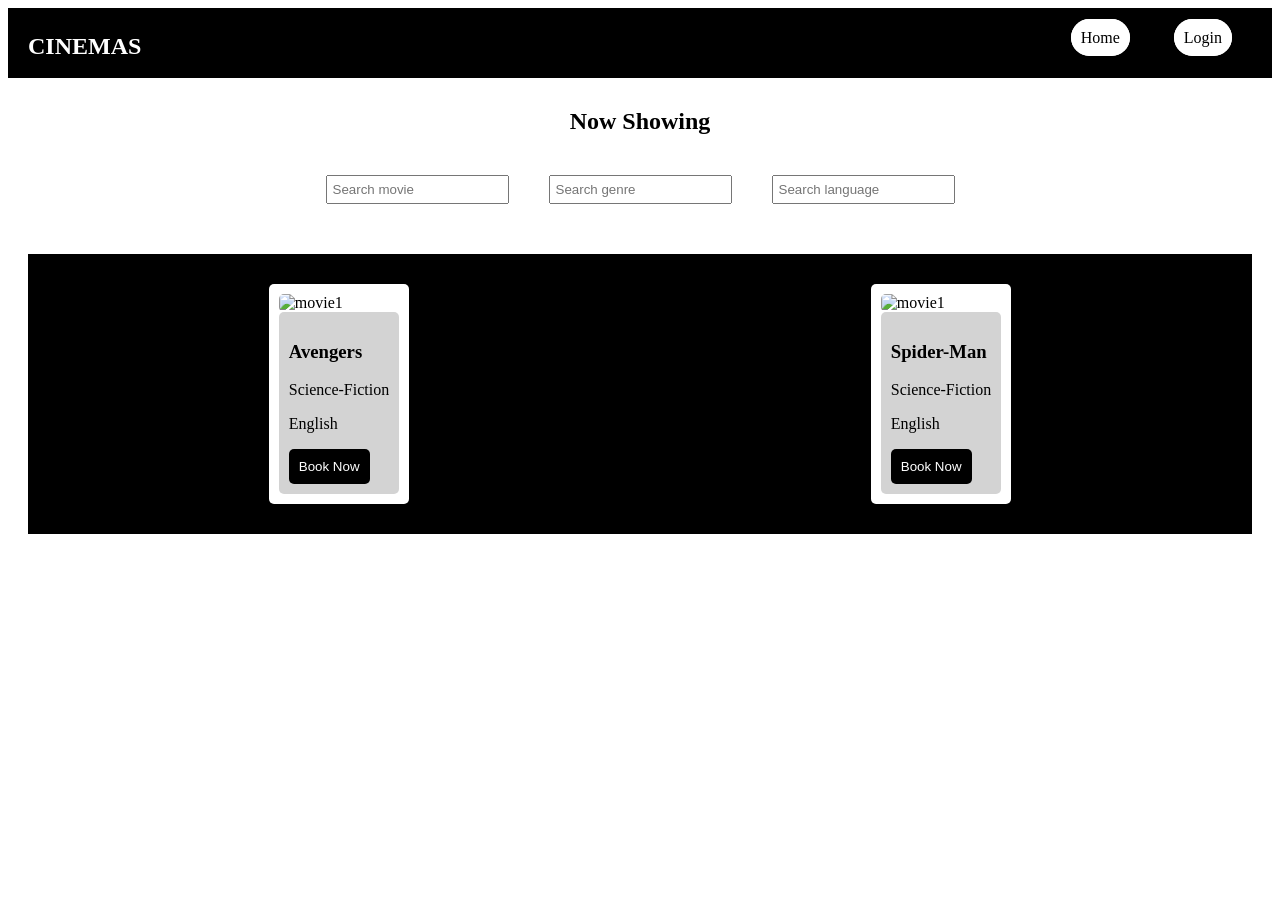
==== homepage.html @ 4be7d86b "frontend folder is added" ====
<!DOCTYPE html>
<html lang="en">

<head>
    <meta charset="UTF-8">
    <meta name="viewport" content="width=device-width, initial-scale=1.0">
    <title>Home</title>
    <script async src="scripts/home.js"></script>
    <link rel="stylesheet" href="styles/homepage.css">
</head>

<body>
    <header>
        <nav class="navbar">
            <h2>CINEMAS</h2>
            <ul class="navitems">
                <a href="homepage.html">Home</a>
                <a id="login" href="login.html">Login</a>
            </ul>
        </nav>
    </header>
    <div class="main-title">
        <h2 style="text-align: center;">Now Showing</h2>
        <search class="search-bar">
            <input id="movie" class="search-item" type="search" placeholder="Search movie">
            <input id="genre" class="search-item" type="search" placeholder="Search genre">
            <input id="language" class="search-item" type="search" placeholder="Search language">
        </search>
    </div>
    <div class="movie-display">
    </div>

</body>

</html>
---- styles/homepage.css ----
.navbar {
    background-color: black;
    height: 60px;
    padding:5px 20px;
    color:white;
    display: flex;
    justify-content: space-between;
}
.navitems a{
    text-decoration: none;
    padding:5px;
    margin:20px;
    border:5px solid white;
    border-radius: 20px;
    background-color:white;
    color:black;
}
.main-title {
    padding:10px;
}
.search-bar {
    display:flex;
    justify-content: center;
}
.search-item {
    padding:5px;
    margin:20px;
}
.movie-display {
    margin:20px;
    background-color: black;
    padding: 10px;
    display:flex;
    flex-wrap: wrap;
    justify-content: space-around;
    
}
.movie-card {
    margin:20px;
    padding:10px;
    background-color:white;
    border-radius: 5px;
}
.movie-image {
    height:400px;
    width:100%;
    border-radius: 5px;
}
.movie-description {
    background-color:lightgrey;
    border-radius: 5px;
    padding:10px;
    /* margin:10px; */
}
.btn-book {
    color:white;
    background-color: black;
    border-radius: 5px;
    padding:10px;
    border:none;
    cursor: pointer;
}
a {
    text-decoration: none;
    color:white;
}

a:hover {
    color: white;
    background-color:black ;
}
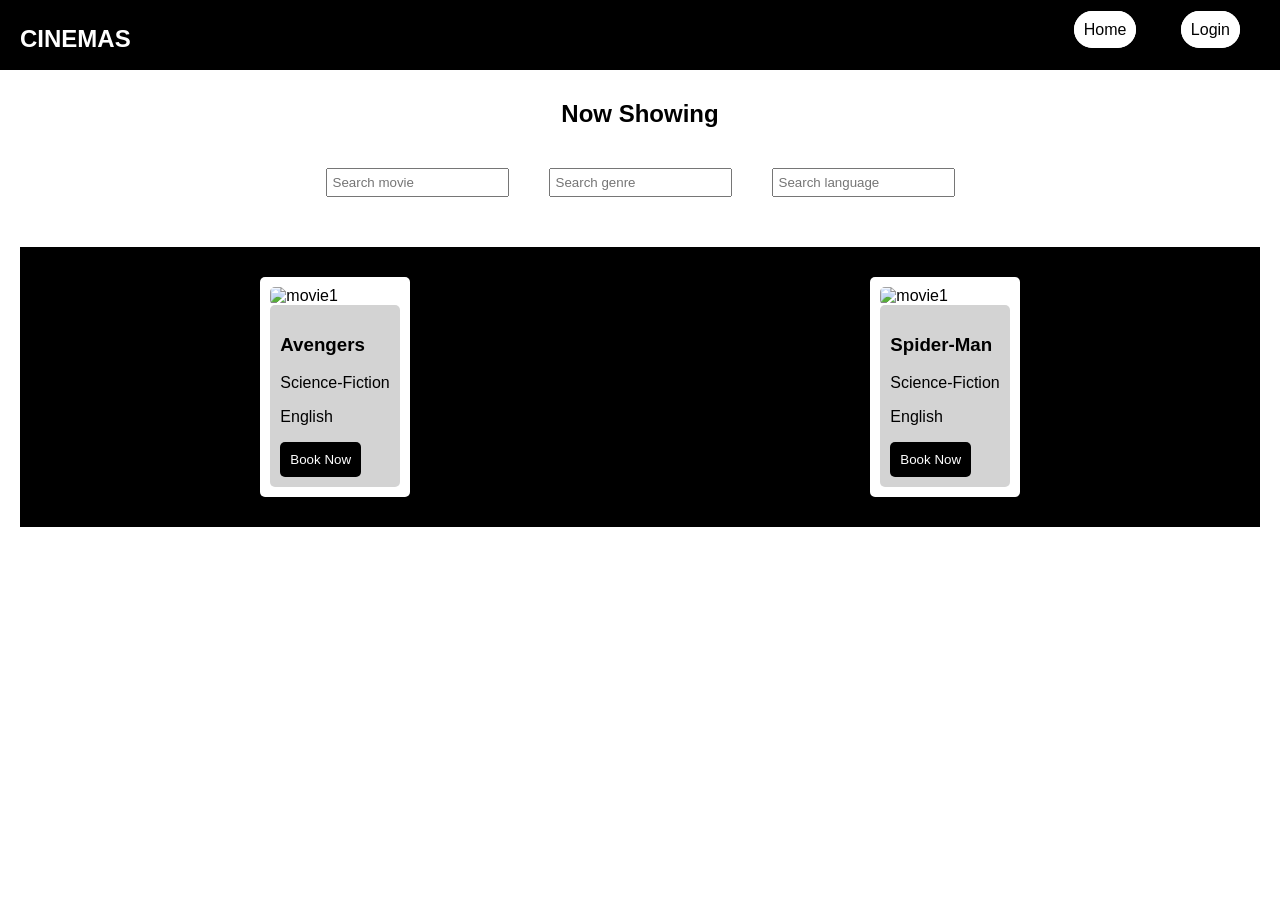
==== commit e0a3d919: "selecting seat functionality is implemented" ====
--- a/homepage.html
+++ b/homepage.html
@@ -1,20 +1,18 @@
 <!DOCTYPE html>
 <html lang="en">
-
 <head>
     <meta charset="UTF-8">
     <meta name="viewport" content="width=device-width, initial-scale=1.0">
     <title>Home</title>
-    <script async src="scripts/home.js"></script>
+    <link rel="stylesheet" href="styles/index.css">
     <link rel="stylesheet" href="styles/homepage.css">
 </head>
-
 <body>
     <header>
         <nav class="navbar">
             <h2>CINEMAS</h2>
             <ul class="navitems">
-                <a href="homepage.html">Home</a>
+                <a id="home" href="homepage.html">Home</a>
                 <a id="login" href="login.html">Login</a>
             </ul>
         </nav>
@@ -29,7 +27,7 @@
     </div>
     <div class="movie-display">
     </div>
-
+     <script defer src="scripts/auth.js"></script>
+     <script async src="scripts/home.js"></script>
 </body>
-
 </html>
--- a/styles/index.css
+++ b/styles/index.css
@@ -0,0 +1,49 @@
+@import url('https://fonts.googleapis.com');
+
+body {
+    min-height: 100vh;
+    margin: 0;
+    font-family: 'poppins', sans-serif;
+}
+
+.form-container {
+    display: flex;
+    flex-direction: column;
+    justify-content: center;
+    gap: 2px;
+    font-weight: 100;
+    font-size: small;
+}
+
+.form-label {
+    display: block;
+    margin-bottom: 4px;
+}
+
+.form-input {
+    margin: 0;
+    padding: 10px 14px;
+    width: 70%;
+    border: 1px solid grey;
+    border-radius: 5px;
+    box-sizing: border-box;
+}
+
+
+.navbar {
+    background-color: black;
+    height: 60px;
+    padding:5px 20px;                                   
+    color:white;
+    display: flex;
+    justify-content: space-between;
+}
+.navitems a{
+    text-decoration: none;
+    padding:5px;
+    margin:20px;
+    border:5px solid white;
+    border-radius: 20px;
+    background-color:white;
+    color:black;
+}
--- a/styles/homepage.css
+++ b/styles/homepage.css
@@ -1,71 +1,69 @@
-.navbar {
-    background-color: black;
-    height: 60px;
-    padding:5px 20px;
-    color:white;
+
+
+.main-title {
+    padding: 10px;
+}
+
+.search-bar {
     display: flex;
-    justify-content: space-between;
-}
-.navitems a{
-    text-decoration: none;
-    padding:5px;
-    margin:20px;
-    border:5px solid white;
-    border-radius: 20px;
-    background-color:white;
-    color:black;
-}
-.main-title {
-    padding:10px;
-}
-.search-bar {
-    display:flex;
     justify-content: center;
 }
+
 .search-item {
-    padding:5px;
-    margin:20px;
+    padding: 5px;
+    margin: 20px;
 }
+
 .movie-display {
-    margin:20px;
+    margin: 20px;
     background-color: black;
     padding: 10px;
-    display:flex;
+    display: flex;
     flex-wrap: wrap;
     justify-content: space-around;
-    
+
 }
+
 .movie-card {
-    margin:20px;
-    padding:10px;
-    background-color:white;
+    margin: 20px;
+    padding: 10px;
+    background-color: white;
     border-radius: 5px;
 }
+
 .movie-image {
-    height:400px;
-    width:100%;
+    height: 400px;
+    width: 100%;
     border-radius: 5px;
 }
+
 .movie-description {
-    background-color:lightgrey;
+    background-color: lightgrey;
     border-radius: 5px;
-    padding:10px;
+    padding: 10px;
     /* margin:10px; */
 }
+
 .btn-book {
-    color:white;
+    color: white;
     background-color: black;
     border-radius: 5px;
-    padding:10px;
-    border:none;
+    padding: 10px;
+    border: none;
     cursor: pointer;
 }
+
 a {
     text-decoration: none;
-    color:white;
+    color: white;
 }
 
 a:hover {
     color: white;
-    background-color:black ;
+    background-color: black;
+}
+
+#home:visited {
+    border-color: red;
+    background-color: red;
 }
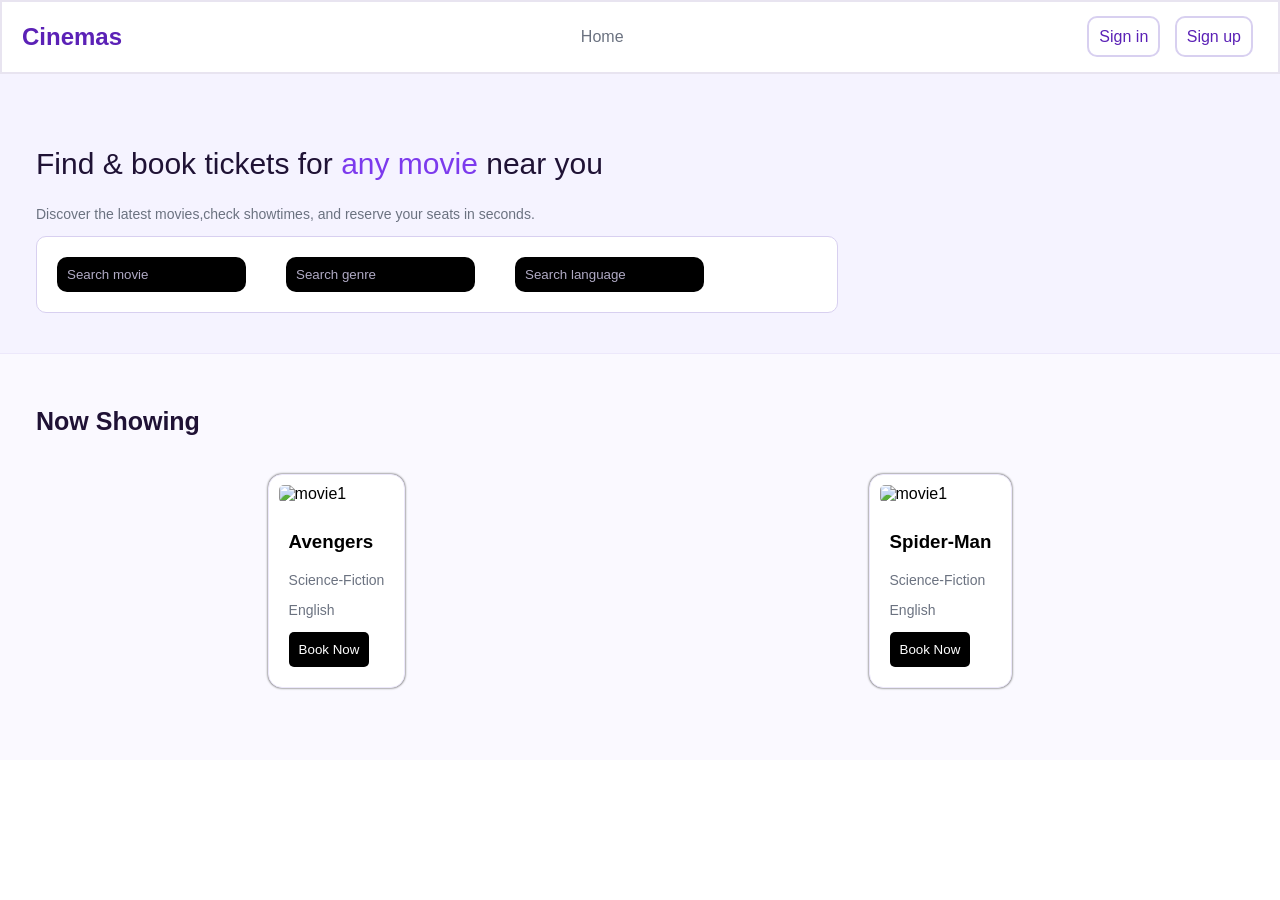
==== commit 13f7925e: "updated UI and its functionality" ====
--- a/homepage.html
+++ b/homepage.html
@@ -1,33 +1,50 @@
 <!DOCTYPE html>
 <html lang="en">
+
 <head>
     <meta charset="UTF-8">
     <meta name="viewport" content="width=device-width, initial-scale=1.0">
-    <title>Home</title>
+    <title>home</title>
     <link rel="stylesheet" href="styles/index.css">
     <link rel="stylesheet" href="styles/homepage.css">
 </head>
+
 <body>
     <header>
         <nav class="navbar">
-            <h2>CINEMAS</h2>
-            <ul class="navitems">
+            <h2 class="logo">Cinemas</h2>
+            <div class="navitems">
                 <a id="home" href="homepage.html">Home</a>
-                <a id="login" href="login.html">Login</a>
-            </ul>
+            </div>
+            <div>
+                <a id="login" href="login.html">Sign in</a>
+                <a id="signup" href="signup.html">Sign up</a>
+            </div>
         </nav>
     </header>
-    <div class="main-title">
-        <h2 style="text-align: center;">Now Showing</h2>
-        <search class="search-bar">
-            <input id="movie" class="search-item" type="search" placeholder="Search movie">
-            <input id="genre" class="search-item" type="search" placeholder="Search genre">
-            <input id="language" class="search-item" type="search" placeholder="Search language">
-        </search>
-    </div>
-    <div class="movie-display">
-    </div>
-     <script defer src="scripts/auth.js"></script>
-     <script async src="scripts/home.js"></script>
+    <section>
+        <div class="main-title">
+            <h1>Find & book tickets for <span>any movie</span> near you</h1>
+            <p>Discover the latest movies,check showtimes, and reserve your seats in seconds.</p>
+            <search class="search-bar">
+                <input id="movie" class="search-item" type="search" placeholder="Search movie">
+                <input id="genre" class="search-item" type="search" placeholder="Search genre">
+                <input id="language" class="search-item" type="search" placeholder="Search language">
+            </search>
+        </div>
+        <div class="movie-wrapper">
+            <h2 class="heading">Now Showing</h2>
+            <div class="movie-display">
+
+            </div>
+
+
+        </div>
+
+    </section>
+
+    <script defer src="scripts/auth.js"></script>
+    <script defer src="scripts/home.js"></script>
 </body>
+
 </html>
--- a/styles/index.css
+++ b/styles/index.css
@@ -1,11 +1,14 @@
 @import url('https://fonts.googleapis.com');
 
-body {
+ body {
     min-height: 100vh;
     margin: 0;
     font-family: 'poppins', sans-serif;
-}
+} 
 
+/* section {
+    background-color: rgba(0,0,0);
+} */
 .form-container {
     display: flex;
     flex-direction: column;
@@ -28,22 +31,39 @@
     border-radius: 5px;
     box-sizing: border-box;
 }
-
-
 .navbar {
-    background-color: black;
+    background-color:rgb(255,255,255);
+    border:2px solid #e8e4f0;
     height: 60px;
     padding:5px 20px;                                   
     color:white;
     display: flex;
     justify-content: space-between;
+    align-items: center;
+}
+.logo {
+    color:#5b21b6;
+}
+a {
+    text-decoration:none;
 }
 .navitems a{
-    text-decoration: none;
     padding:5px;
-    margin:20px;
-    border:5px solid white;
-    border-radius: 20px;
-    background-color:white;
-    color:black;
-}+    margin:10px;
+    color:#6b7280 ;
+    
+}
+.navitems a:visited{
+    color:#5b21b6;
+}
+#login,
+#signup {
+    padding:10px;
+    margin:5px;
+    border:2px solid #d8d0f0 ;
+    border-radius:10px;
+    background-color:rgb(255,255,255);
+    color:#5b21b6;
+    cursor:pointer;
+}
+
--- a/styles/homepage.css
+++ b/styles/homepage.css
@@ -1,23 +1,56 @@
-
-
 .main-title {
-    padding: 10px;
+    background-color: #f5f3ff;
+    padding: 48px 36px 40px;
+    border-bottom: 0.5px solid #ece8fb;
 }
-
+h1 {
+    font-size: 30px;
+    font-weight:500;
+    color:#1f1235 ;
+}
+span{
+    color:#7c3aed;
+}
+p{
+    font-size:14px;
+    color:#6b7280;
+}
 .search-bar {
     display: flex;
-    justify-content: center;
+    justify-content:flex-start;
+    flex-wrap: wrap;
+    width:800px;
+    background-color: white;
+    border:1px solid #d8d0f0;
+    border-radius: 10px;
+    
 }
+input[type="search"]::placeholder{
+    color:#b0aac4;
+}
+.search-item:focus {
+    outline-color:#7c3aed;
+}
+.search-item {
+    padding: 10px;
+    margin: 20px;
+    border-radius: 10px;
+    border:none;
+    color:white;
+    background-color: black;
+}
+.movie-wrapper{
+    background-color: #faf9ff;
+    padding:32px 36px 52px;
 
-.search-item {
-    padding: 5px;
-    margin: 20px;
 }
-
+.heading {
+    font-size:25px;
+    font-weight:bolder;
+    color:#1f1235;
+    margin-bottom:18px;
+}
 .movie-display {
-    margin: 20px;
-    background-color: black;
-    padding: 10px;
     display: flex;
     flex-wrap: wrap;
     justify-content: space-around;
@@ -27,21 +60,24 @@
 .movie-card {
     margin: 20px;
     padding: 10px;
+    border:0.5px solid #ece8fb;
     background-color: white;
-    border-radius: 5px;
+    border-radius: 14px;
+    box-shadow: 0 0 2px 0.5px gray;
 }
-
 .movie-image {
     height: 400px;
     width: 100%;
     border-radius: 5px;
 }
+.movie-card:hover {
+    box-shadow: 0 0 2px 0.5px #7c3aed; /*x-offset,y-offset,blur,radius,color */
+    border:2px solid #7c3aed;
+}
 
 .movie-description {
-    background-color: lightgrey;
     border-radius: 5px;
     padding: 10px;
-    /* margin:10px; */
 }
 
 .btn-book {
@@ -53,17 +89,7 @@
     cursor: pointer;
 }
 
-a {
-    text-decoration: none;
-    color: white;
-}
 
-a:hover {
-    color: white;
-    background-color: black;
-}
 
-#home:visited {
-    border-color: red;
-    background-color: red;
-}+
+
